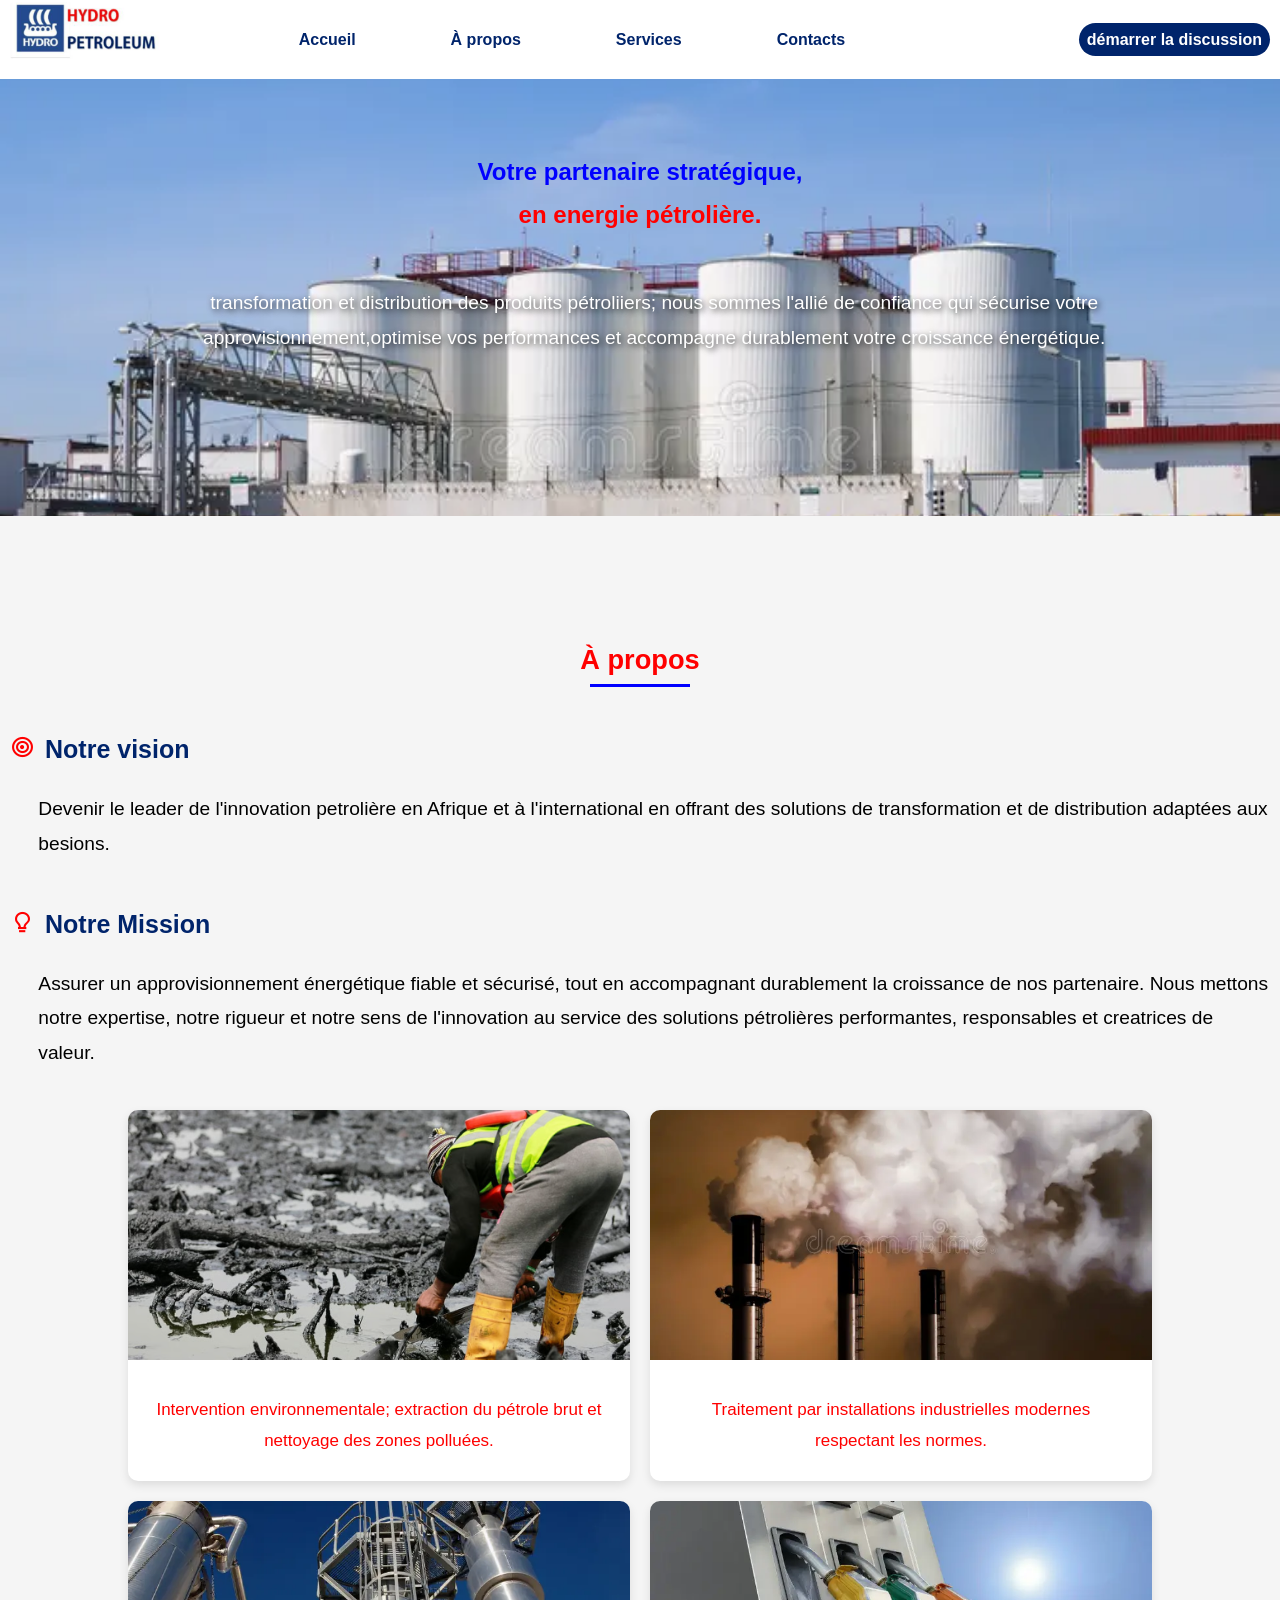
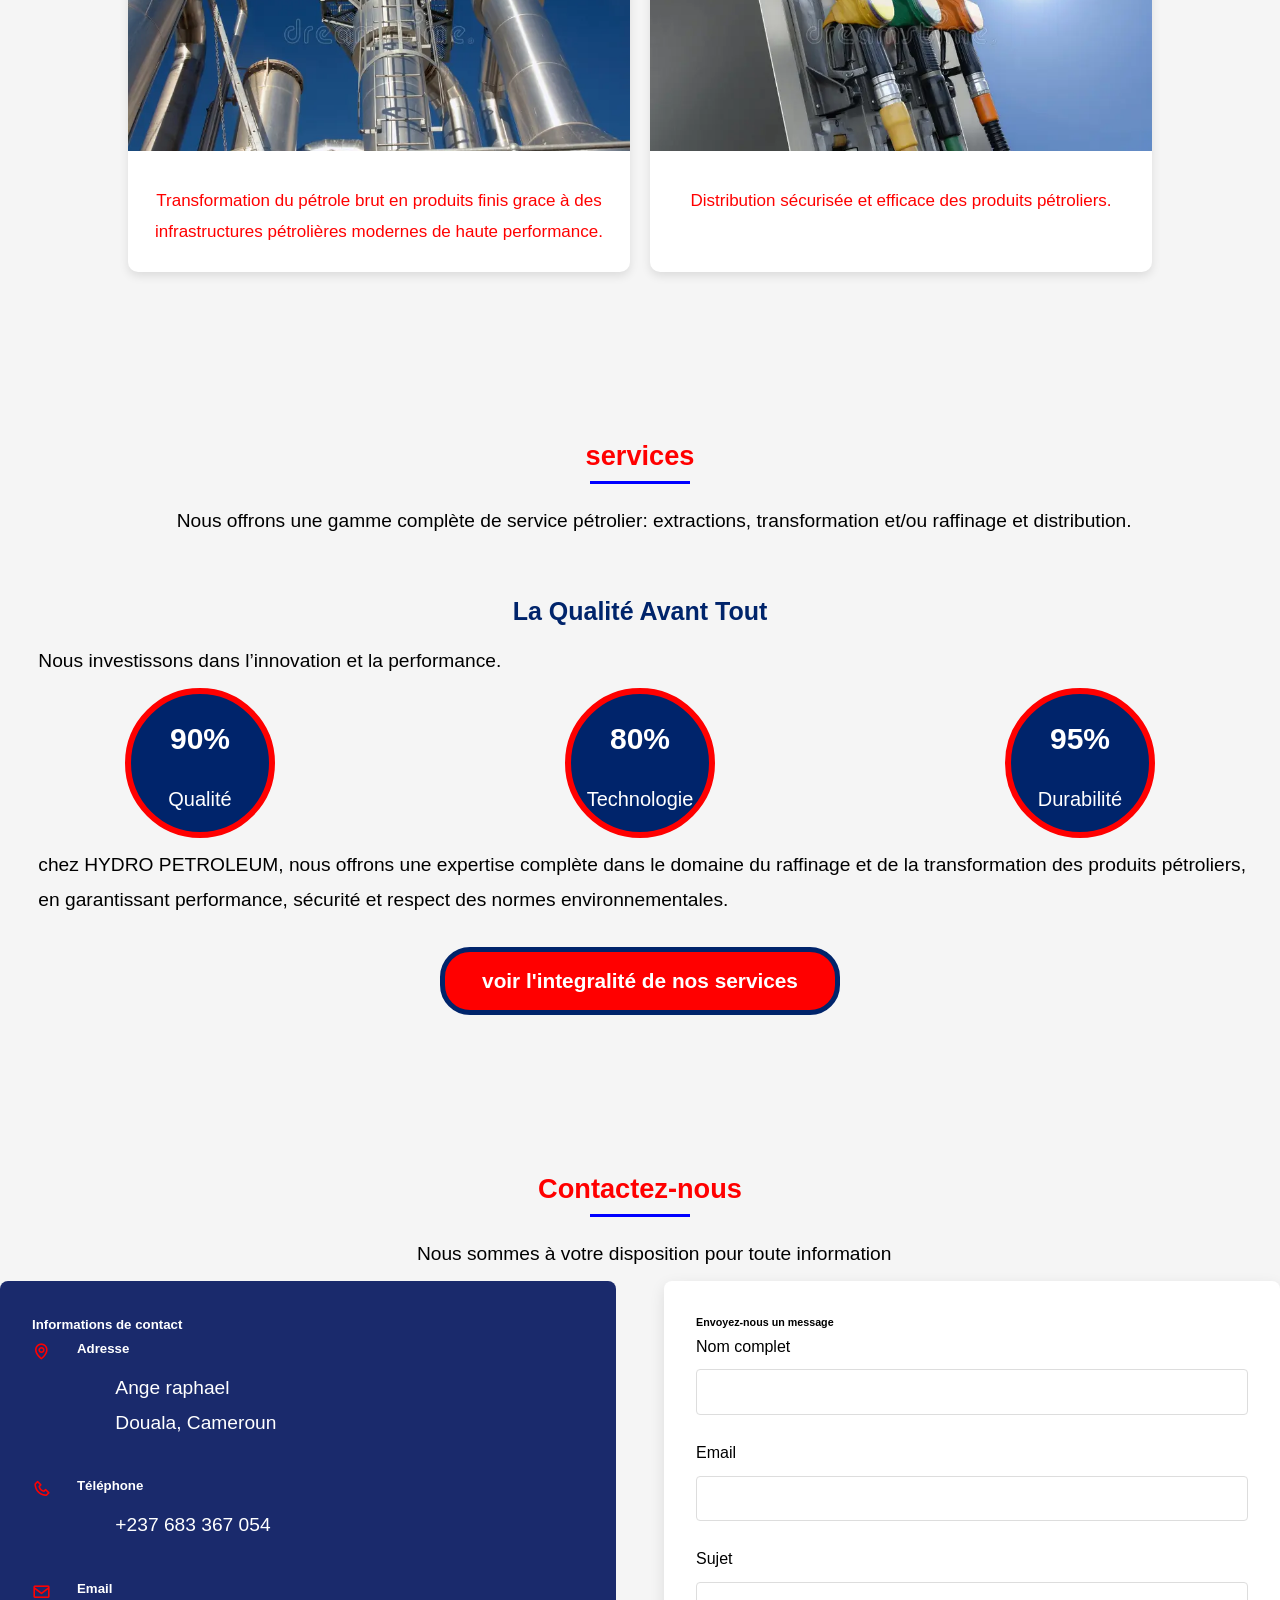
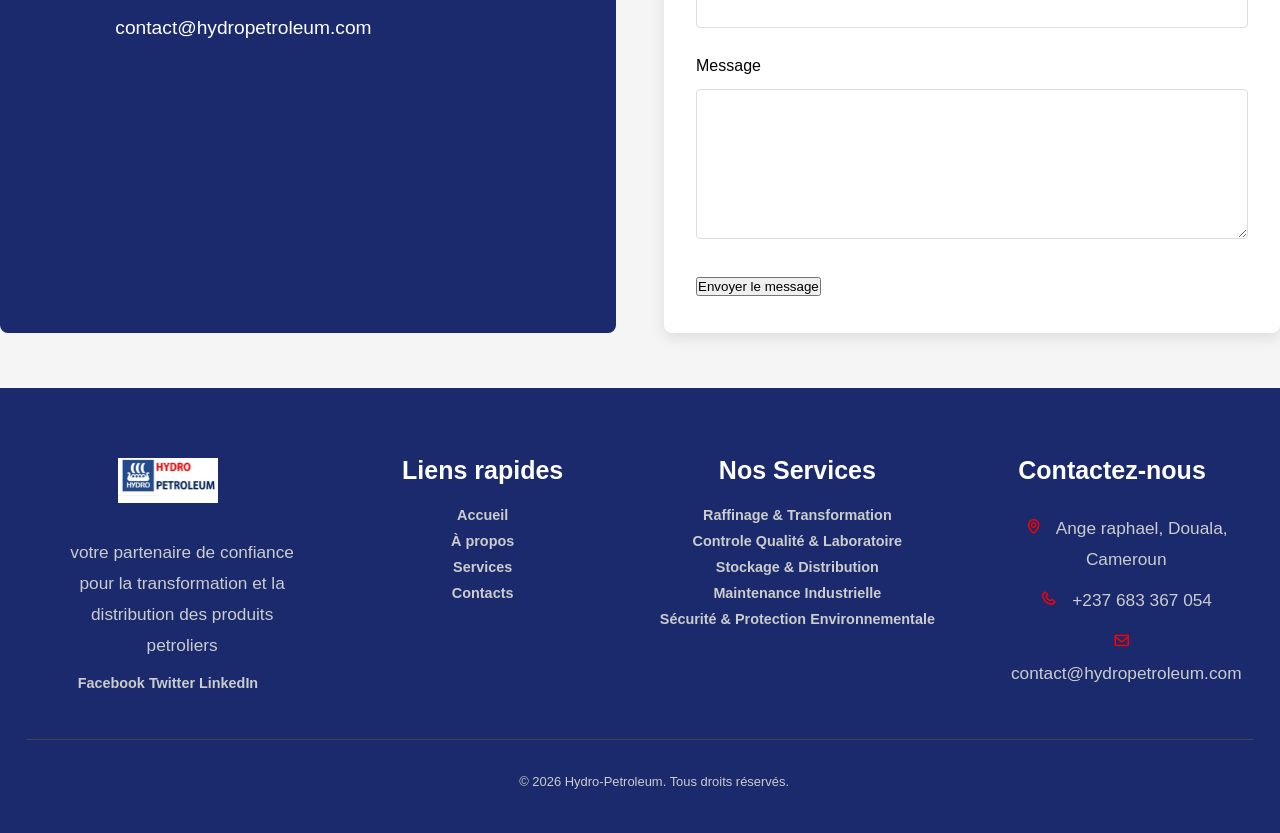
==== index.html @ 611895ab "first commit" ====
<!DOCTYPE html>
<html lang="fr">
<head>
    <link rel="stylesheet" href="style.css">
    <meta charset="UTF-8">
    <meta name="viewport" content="width=device-width, initial-scale=1.0">
    <title>Hydro-Petroleum</title>
    <link rel="stylesheet"
    href="https://cdn.jsdelivr.net/npm/boxicons@latest/css/boxicons.min.css">
</head>
<body>
    <header>
        <section class="en-tete">
            <di>
                <img class="logo" src="images/logo-HP.jpeg" alt="logo entreprise">
            </di>
            <nav>
                <li><a href="index.html">Accueil</a></li>
                <li><a href="#a-propos">À propos</a></li>
                <li><a href="#services">Services</a></li>
                <li><a href="#contacts">Contacts</a></li>
            </nav>
            <div>
                <a href="https://wa.me/237670559662?text=Bonjour%20Hydro-Pétroleum%20je%20voudrais%20avoir%20plus%20d'informations%20sur%20vos%20services" class="cta" >démarrer la discussion</a>
            </div>
        </section>
    </header>
    <main>
        <section class="hero">
                <h1>Votre partenaire stratégique, <br><span>en energie pétrolière.</span></h1>
                <p class="description">transformation et distribution des produits pétroliiers; nous sommes l'allié de confiance qui sécurise votre approvisionnement,optimise vos performances et accompagne durablement votre croissance énergétique.</p>
        </section>
        <section id="a-propos">
            <h2>À propos</h2>
            <div class="underline"></div>
            <h3><i class='bx bx-bullseye'></i>Notre vision</h3>
            <p>Devenir le leader de l'innovation petrolière en Afrique et à l'international en offrant des solutions de transformation et de distribution adaptées aux besions.</p>
            <h3><i class='bx bx-bulb' ></i>Notre Mission</h3>
            <p>Assurer un approvisionnement énergétique fiable et sécurisé, tout en accompagnant durablement la croissance de nos partenaire. Nous mettons notre expertise, notre rigueur et notre sens de l'innovation au service des solutions pétrolières performantes, responsables et creatrices de valeur. </p>
            <div class="creation">
                <div class="card">
                    <img src="images/rentepétrolière.avif" alt="extration">
                    <p>Intervention environnementale; extraction du pétrole brut et nettoyage des zones polluées.</p>
                </div>
                <div class="card">
                    <img src="images/cheminées-d-évacuation-des-fumées-d-usine-de-charbon-2167071.webp" alt="cheminé de traitement">
                    <p>Traitement par installations industrielles modernes respectant les normes.</p>
                </div>
                <div class="card">
                    <img src="images/tours-de-raffinerie-de-pétrole-27614112.webp" alt="tour raff">
                    <p>Transformation du pétrole brut en produits finis grace à des infrastructures pétrolières modernes de haute performance.</p>
                </div>
                <div class="card">
                    <img src="images/pompes-d-essence-3320904.webp" alt="image station service">
                    <p>Distribution sécurisée et efficace des produits pétroliers.</p>
                </div>
            </div>
        </section>
        <section id="services">
            <h2>services</h2>
            <div class="underline"></div>
            <p class="ecriture">Nous offrons une gamme complète de service pétrolier: extractions, transformation et/ou raffinage et distribution.</p>
            <div class="contenu-qualite">
                <h4>La Qualité Avant Tout</h4>
                <p>Nous investissons dans l’innovation et la performance.</p>
            </div>
            <div class="statistiques">
                <div class="cercle">
                    <div class="pourcentage">90%</div>
                    <p>Qualité</p>
                </div>
                <div class="cercle">
                    <div class="pourcentage">80%</div>
                    <p>Technologie</p>
                </div>
                <div class="cercle">
                    <div class="pourcentage">95%</div>
                    <p>Durabilité</p>
                </div>
            </div>
            <p>chez HYDRO PETROLEUM, nous offrons une expertise complète dans le domaine du raffinage et de la transformation des produits pétroliers, en garantissant performance, sécurité et respect des normes environnementales.</p>
            <a href="C:\Users\DELL\Documents\Documents\wel-corp\nos services\index.html" class="CTA">voir l'integralité de nos services</a>
        </section>
        <section id="contacts">
            <div class="container">
                <div class="section-title">
                    <h2>Contactez-nous</h2>
                    <div class="underline"></div>
                </div>
                <p class="ecriture">Nous sommes à votre disposition pour toute information</p>
            </div>
            <div class="contact-container">
                <div class="contact-info">
                    <h5>Informations de contact</h5>
                    <div class="contact-item">
                        <div class="contact-icon"><i class='bx bx-map'></i></div>
                    <div>
                        <h5>Adresse</h5>
                        <p>Ange raphael <br>Douala, Cameroun</p>
                    </div>
                </div>
                <div class="contact-item">
                    <div class="contact-icon"><i class='bx bx-phone'></i></div>
                    <div>
                        <h5>Téléphone</h5>
                        <p>+237 683 367 054</p>
                    </div>
                </div>
                <div class="contact-item">
                    <div class="contact-icon"><i class='bx bx-envelope'></i></div>
                    <div>
                        <h5>Email</h5>
                        <p>contact@hydropetroleum.com</p>
                    </div>
                </div>
            </div>
            <div class="contact-form">
                <h6>Envoyez-nous un message</h6>
                <form>
                    <div class="form-group">
                        <label for="name">Nom complet</label>
                        <input type="text" id="name" required>
                    </div>
                    <div class="form-group">
                        <label for="email">Email</label>
                        <input type="email" id="email" required>
                    </div>
                    <div class="form-group">
                        <label for="subject">Sujet</label>
                        <input type="text" id="subject" required>
                    </div>
                    <div class="form-group">
                        <label for="message">Message</label>
                        <textarea id="message" required></textarea>
                    </div>
                    <button type="submit" class="btn">Envoyer le message</button>
                </form>
            </div>
        </section>
    </main>
    <footer>
        <div class="footer-container">
            <div class="footer-col">
                <h3><img class="log" src="images/logo-HP.jpeg" alt="logo"></h3>
                <p>votre partenaire de confiance pour la transformation et la distribution des produits petroliers</p>
                <div class="social">
                    <a href="https://www.facebook.com/hydropetroleum" target="_blank">Facebook</a>
                    <a href="https://www.twitter.com/hydropetroleum" target="_blank">Twitter</a>
                    <a href="https://www.linkedin.com/company/hydropetroleum" target="_blank">LinkedIn</a>
                </div>
            </div>
            <div class="footer-col">
                <h3 class="bas-titre">Liens rapides</h3>
                <ul>
                    <li><a href="index.html">Accueil</a></li>
                    <li><a href="#a-propos">À propos</a></li>
                    <li><a href="C:\Users\DELL\Documents\Documents\wel-corp\nos services\index.html">Services</a></li>
                    <li><a href="#contacts">Contacts</a></li>
                </ul>
            </div>
            <div class="footer-col">
                <h3 class="bas-titre">Nos Services</h3>
                <ul>
                    <li><a href="C:\Users\DELL\Documents\Documents\wel-corp\nos services\index.html">Raffinage & Transformation</a></li>
                    <li><a href="C:\Users\DELL\Documents\Documents\wel-corp\nos services\index.html">Controle Qualité & Laboratoire</a></li>
                    <li><a href="C:\Users\DELL\Documents\Documents\wel-corp\nos services\index.html">Stockage & Distribution</a></li>
                    <li><a href="C:\Users\DELL\Documents\Documents\wel-corp\nos services\index.html">Maintenance Industrielle</a></li>
                    <li><a href="C:\Users\DELL\Documents\Documents\wel-corp\nos services\index.html">Sécurité & Protection Environnementale</a></li>
                </ul>
            </div>
            <div class="footer-col">
                <h3 class="bas-titre">Contactez-nous</h3>
                <p><i class='bx bx-map'></i> Ange raphael, Douala, Cameroun</p>
                <p><i class='bx bx-phone'></i> +237 683 367 054</p>
                <p><i class='bx bx-envelope'></i> contact@hydropetroleum.com</p>
            </div>
        </div>
        <div class="footer-bottom"></div>
        <p class="foot">&copy; 2026 Hydro-Petroleum. Tous droits réservés.</p>
    </footer>
    <script>
// Menu mobile//
document.querySelector('.menu-toggle').addEventListener('click', function() {
    document.querySelector('.nav-links').classList.toggle('active');
});

// Navigation fluide//
document.querySelectorAll('a[href^="#"]').forEach(anchor => {
    anchor.addEventListener('click', function(e) {
        e.preventDefault();
        const targetId = this.getAttribute('href');
        if(targetId === '#') return;
        const targetElement = document.querySelector(targetId);
        if(targetElement) {
            window.scrollTo({
                top: targetElement.offsetTop - 80,
                behavior: 'smooth'
            });
            // Fermer le menu mobile après clic//
            document.querySelector('.nav-links').classList.remove('active');
        }
    });
});

// Changement d'onglet actif au scroll//
window.addEventListener('scroll', function() {
    const sections = document.querySelectorAll('section');
    const navLinks = document.querySelectorAll('.nav-links a');
    let current = '';
    sections.forEach(section => {
        const sectionTop = section.offsetTop;
        const sectionHeight = section.clientHeight;
        if(pageYOffset >= (sectionTop - 100)) {
            current = section.getAttribute('id');
        }
    });
    navLinks.forEach(link => {
        link.classList.remove('active');
        if(link.getAttribute('href') === '#' + current) {
            link.classList.add('active');
        }
    });
});
    </script>
</body>
</html>
---- style.css ----
*{
    margin: 0;
    padding: 0;
    box-sizing: border-box;
}

body {
    font-family: 'Poppins', sans-serif;
    background-color: #f5f5f5;
    line-height: 1.8;
}


/*css sur le header*/

header {
    background-color: #fff;
    position: fixed;
    top: 0;
    width: 100%;
}

.logo {
    width: 150px;
    height: auto;
    border-radius: 5%;
    margin-left: 10px;
}

.en-tete {
    display: flex;
    flex-direction: row;
    align-items: center;
    justify-content: space-between;
    margin-top: 2px;
}

nav {
    display: flex;
    justify-content: space-between;
    align-items: center;
    padding: 10px;
    gap: 90px;
}

nav a {
    text-decoration: none;
    color:#00246B;
    font-weight: bold;
}

nav a:hover {
    color: red;
}

nav li {
    list-style: none;
    margin-left: 5px;
}

.cta {
    text-decoration: none;
    color: #fff;
    background-color:#00246B;
    padding: 8px;
    margin: 10px;
    border-radius: 25px;
    font-weight: bold;
    margin-left: 100px;
    transition: 0.2ms;
}

.cta:hover {
    background-color: red;
}

/*css sur la section hero*/

.hero{
    background-image: url(images/réservoirs-de-blanc-pour-l-essence-et-le-pétrole-37155363.webp);
    padding: 150px;
    text-align: center;
    background-size: cover;
    background-repeat: no-repeat;
}

h1{
    color:blue;
    font-weight: bold;
}

span{
    color:red;
}

.description{
    color:white;
    padding-top: 40px;
    font-size: 1.2em;
    text-shadow: 2px 2px 6px rgba(0,0,0,0.8);
}

/*css sur le section a-propos*/

h2{
    font-size: 1.7em;
    color: red;
    font-weight: bold;
    text-align: center;
    padding-top: 120px;
}

.underline{
    background-color: blue;
    width: 100px;
    height: 3px;
    margin: 0 auto;
}

h3{
    font-size: 25px;
    margin-top: 30px;
    color:#00246B;
    padding: 10px;
}

i{
    color: red;
    margin-right: 10px;
}

p{
    font-size:1.2em;
    margin: 10px;
    padding-left: 0.75cm;
}

.creation{
    display: grid;
    grid-template-columns:repeat(2, 1fr);
    gap: 20px;
    width: 80%;
    margin: 40px auto;
}

.card{
    background: #fff;
    border-radius: 10px;
    overflow: hidden;
    box-shadow: 0 4px 10px rgba(0,0,0,0.1);
    text-align: center;
    transition: transform 0.3 ease;
}

.card img{
    width: 100%;
    aspect-ratio: 1/1;
    height: 250px;
    object-fit: cover;
}

.card p{
    padding: 15px;
    font-size: 17px;
    color:red;
    text-align: center;
}

/*css sur services*/


.statistiques{
    display: flex;
    gap:40px;
    justify-content: space-around;
    align-items: center;
}

.cercle{
    width: 150px;
    height: 150px;
    border-radius: 50%;
    border: 6px solid red;
    background-color: #00246B;
    display: flex;
    flex-direction: column;
    align-items: center;
    justify-content: center;
    color: white;
}

.pourcentage{
    font-size: 30px;
    font-weight: bold;
    margin-top: 3px;
    padding-top: 15px;
}

.cercle p{
    font-size: 20px;
    color: white;
    padding: 5px;
}

h4{
    color: #00246B;
    font-size: 25px;
    font-weight: bold;
    text-align: center;
    margin-top: 50px;
}

.ecriture{
    text-align: center;
    font-size: 1.2em;
    margin-top: 20px;
}

.CTA{
    display: flex;
    justify-content: center;
    align-items: center;
    width: 400px;
    margin: 30px auto;
    padding: 10px;
    background-color: red;
    border: 5px solid #00246B;
    color: white;
    text-decoration: none;
    font-weight: bold;
    border-radius: 30px;
    font-size: 1.3em;
    transition: 0.3s;
}

.CTA:hover{
    background-color: #00246B;
    border: 5px solid red;
}

/*css sur les contacts*/

.contact-container {
    display: grid;
    grid-template-columns: repeat(auto-fit, minmax(300px, 1fr));
    gap: 3rem;
}


.contact-info {
    background: #1a2a6c;
    color: white;
    padding: 2rem;
    border-radius: 8px;
}


.contact-info h3 {
    margin-bottom: 1.5rem;
    font-size: 1.5rem;
}


.contact-item {
    display: flex;
    margin-bottom: 1.5rem;
}


.contact-icon {
    margin-right: 1rem;
    font-size: 1.2rem;
}


.contact-form {
    background: white;
    padding: 2rem;
    border-radius: 8px;
    box-shadow: 0 5px 15px rgba(0, 0, 0, 0.1);
}


.form-group {
    margin-bottom: 1.5rem;
}


.form-group label {
    display: block;
    margin-bottom: 0.5rem;
    font-weight: 500;
}


.form-group input,
.form-group textarea {
    width: 100%;
    padding: 0.8rem;
    border: 1px solid #ddd;
    border-radius: 4px;
    font-size: 1rem;
}


.form-group textarea {
    height: 150px;
    resize: vertical;
}

/*css sur le pied de page*/

footer {
    margin-top: 55px;
    background: #1a2a6c;
    color: #ccc;
    padding: 30px 2%;
    font-family: poppins, sans-serif;
    font-size:0.9em;
}

.footer-container {
    display: grid;
    grid-template-columns: repeat(4, 1fr);
    gap: 30px;
}

.log{
    width: 100px;
}

.footer-container{
    text-align: center;
}

.footer-col ul{
    list-style: none;
}

footer a {
    text-decoration: none;
    color: #ccc;
    font-weight: bold;
}

footer a:hover{
    color: red;
}

.bas-titre{
    color: white;
    font-size: 25px;
    font-weight: bold;
    text-align: center;
    margin-top: 20px;
}

.footer-bottom{
    border-top: 1px solid #444;
    margin-top: 40px;
    padding-top: 20px;
    display: flex;
    justify-content:space-between;
    flex-wrap: wrap;
}

.foot{
    color: #ccc;
    font-size: 0.9em;
    text-align: center;
    margin-top: 10px;
}
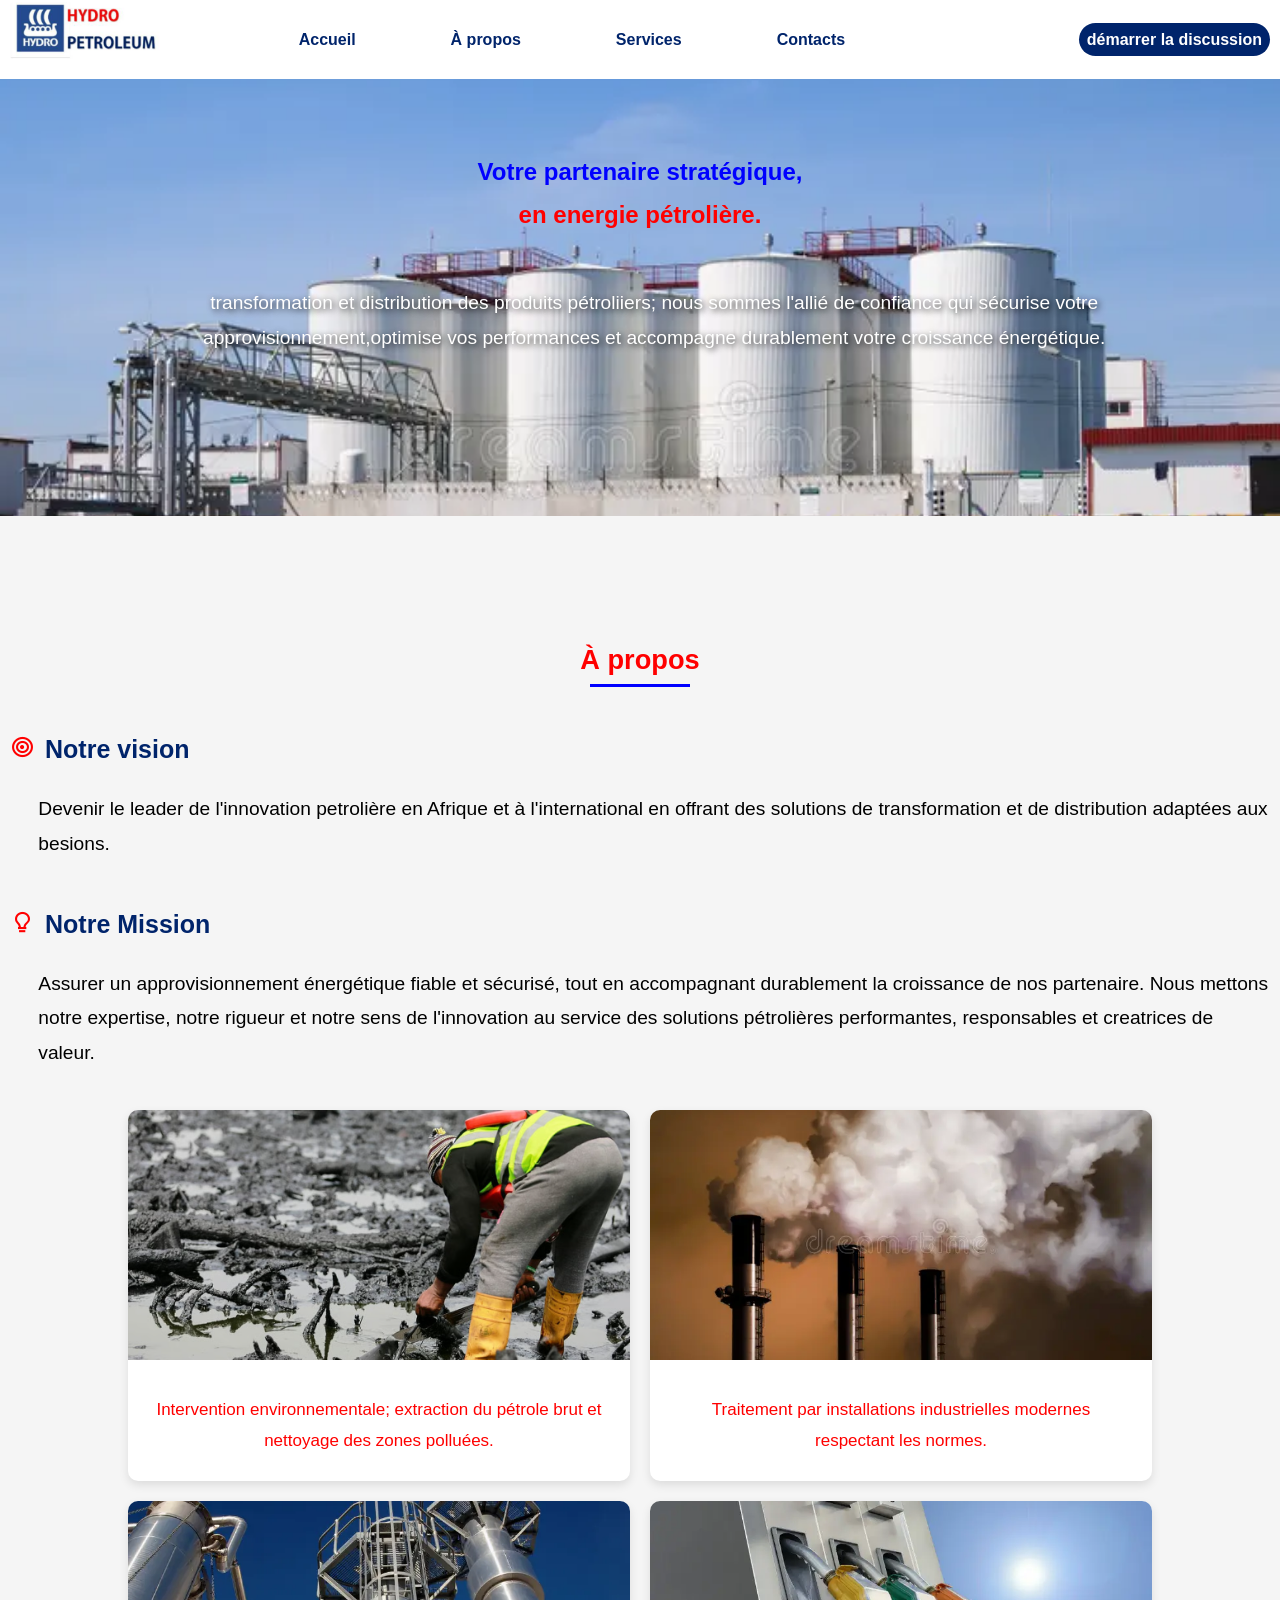
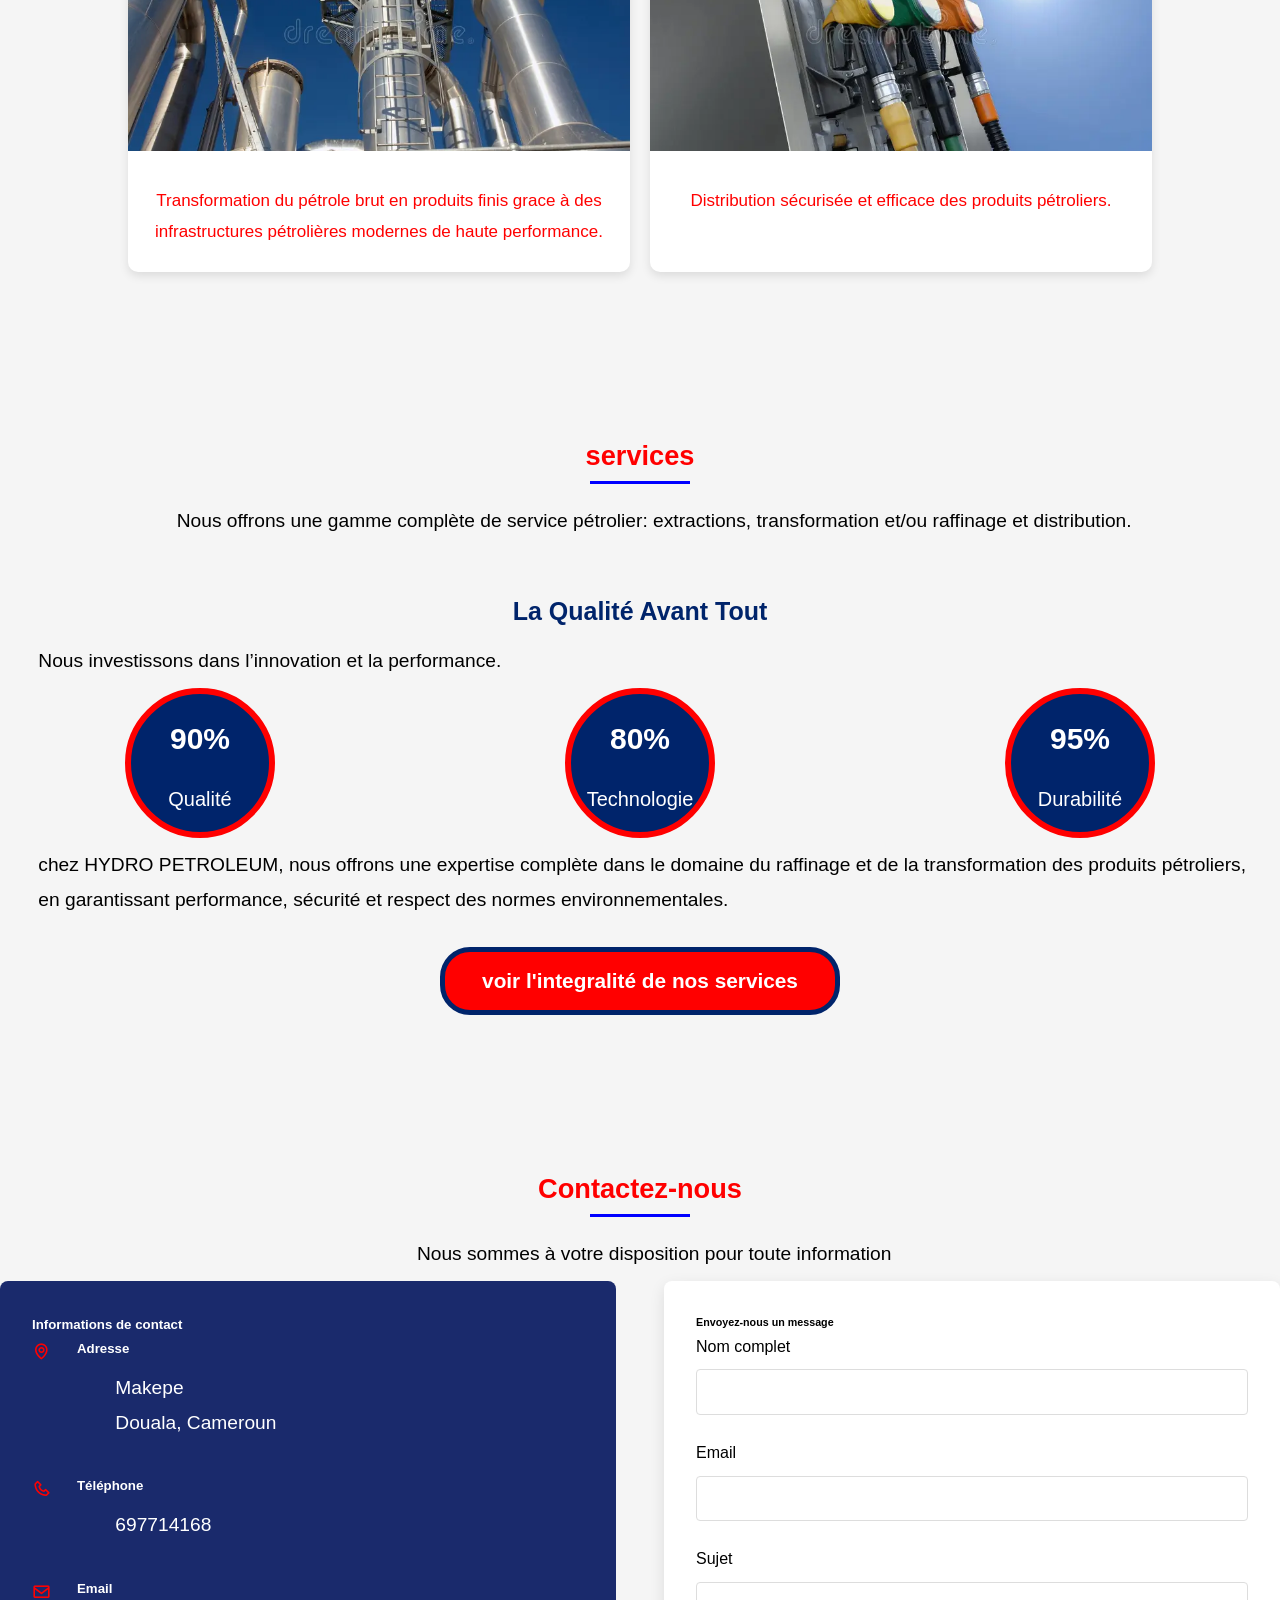
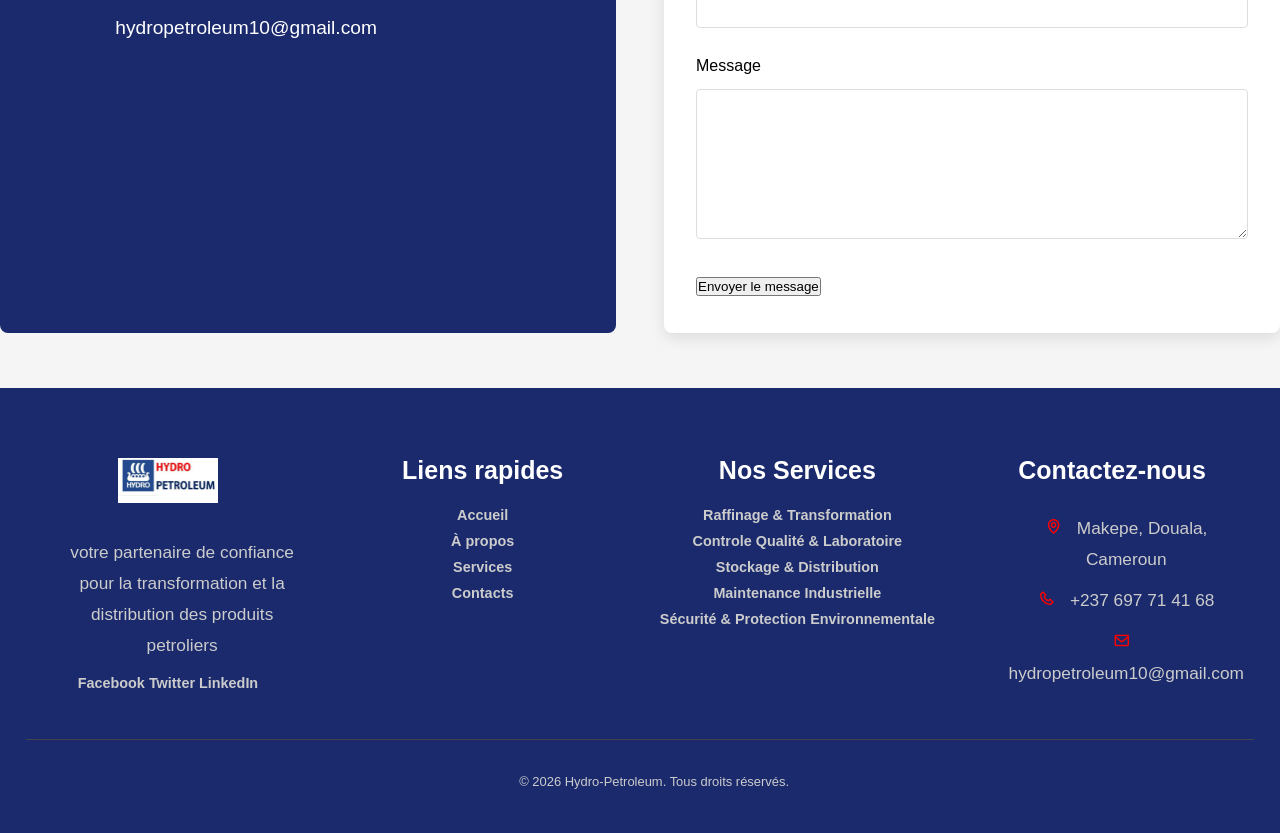
==== commit cedc500c: "modification sur index .html et nos-services" ====
--- a/index.html
+++ b/index.html
@@ -17,11 +17,11 @@
             <nav>
                 <li><a href="index.html">Accueil</a></li>
                 <li><a href="#a-propos">À propos</a></li>
-                <li><a href="#services">Services</a></li>
+                <li><a href="/nos-service/index.html">Services</a></li>
                 <li><a href="#contacts">Contacts</a></li>
             </nav>
             <div>
-                <a href="https://wa.me/237670559662?text=Bonjour%20Hydro-Pétroleum%20je%20voudrais%20avoir%20plus%20d'informations%20sur%20vos%20services" class="cta" >démarrer la discussion</a>
+                <a href="https://wa.me/237697714168?text=Bonjour%20Hydro-Pétroleum%20je%20voudrais%20avoir%20plus%20d'informations%20sur%20vos%20services" class="cta" >démarrer la discussion</a>
             </div>
         </section>
     </header>
@@ -79,7 +79,7 @@
                 </div>
             </div>
             <p>chez HYDRO PETROLEUM, nous offrons une expertise complète dans le domaine du raffinage et de la transformation des produits pétroliers, en garantissant performance, sécurité et respect des normes environnementales.</p>
-            <a href="C:\Users\DELL\Documents\Documents\wel-corp\nos services\index.html" class="CTA">voir l'integralité de nos services</a>
+            <a href="/nos-service/index.html" class="CTA">voir l'integralité de nos services</a>
         </section>
         <section id="contacts">
             <div class="container">
@@ -96,21 +96,21 @@
                         <div class="contact-icon"><i class='bx bx-map'></i></div>
                     <div>
                         <h5>Adresse</h5>
-                        <p>Ange raphael <br>Douala, Cameroun</p>
+                        <p>Makepe <br>Douala, Cameroun</p>
                     </div>
                 </div>
                 <div class="contact-item">
                     <div class="contact-icon"><i class='bx bx-phone'></i></div>
                     <div>
                         <h5>Téléphone</h5>
-                        <p>+237 683 367 054</p>
+                        <p>697714168</p>
                     </div>
                 </div>
                 <div class="contact-item">
                     <div class="contact-icon"><i class='bx bx-envelope'></i></div>
                     <div>
                         <h5>Email</h5>
-                        <p>contact@hydropetroleum.com</p>
+                        <p>hydropetroleum10@gmail.com</p>
                     </div>
                 </div>
             </div>
@@ -144,9 +144,9 @@
                 <h3><img class="log" src="images/logo-HP.jpeg" alt="logo"></h3>
                 <p>votre partenaire de confiance pour la transformation et la distribution des produits petroliers</p>
                 <div class="social">
-                    <a href="https://www.facebook.com/hydropetroleum" target="_blank">Facebook</a>
-                    <a href="https://www.twitter.com/hydropetroleum" target="_blank">Twitter</a>
-                    <a href="https://www.linkedin.com/company/hydropetroleum" target="_blank">LinkedIn</a>
+                    <a href="#" target="_blank">Facebook</a>
+                    <a href="#" target="_blank">Twitter</a>
+                    <a href="#" target="_blank">LinkedIn</a>
                 </div>
             </div>
             <div class="footer-col">
@@ -154,25 +154,25 @@
                 <ul>
                     <li><a href="index.html">Accueil</a></li>
                     <li><a href="#a-propos">À propos</a></li>
-                    <li><a href="C:\Users\DELL\Documents\Documents\wel-corp\nos services\index.html">Services</a></li>
+                    <li><a href="#services">Services</a></li>
                     <li><a href="#contacts">Contacts</a></li>
                 </ul>
             </div>
             <div class="footer-col">
                 <h3 class="bas-titre">Nos Services</h3>
                 <ul>
-                    <li><a href="C:\Users\DELL\Documents\Documents\wel-corp\nos services\index.html">Raffinage & Transformation</a></li>
-                    <li><a href="C:\Users\DELL\Documents\Documents\wel-corp\nos services\index.html">Controle Qualité & Laboratoire</a></li>
-                    <li><a href="C:\Users\DELL\Documents\Documents\wel-corp\nos services\index.html">Stockage & Distribution</a></li>
-                    <li><a href="C:\Users\DELL\Documents\Documents\wel-corp\nos services\index.html">Maintenance Industrielle</a></li>
-                    <li><a href="C:\Users\DELL\Documents\Documents\wel-corp\nos services\index.html">Sécurité & Protection Environnementale</a></li>
+                    <li><a href="/nos-service/index.html">Raffinage & Transformation</a></li>
+                    <li><a href="/nos-service/index.html">Controle Qualité & Laboratoire</a></li>
+                    <li><a href="/nos-service/index.html">Stockage & Distribution</a></li>
+                    <li><a href="/nos-service/index.html">Maintenance Industrielle</a></li>
+                    <li><a href="/nos-service/index.html#Sécurité">Sécurité & Protection Environnementale</a></li>
                 </ul>
             </div>
             <div class="footer-col">
                 <h3 class="bas-titre">Contactez-nous</h3>
-                <p><i class='bx bx-map'></i> Ange raphael, Douala, Cameroun</p>
-                <p><i class='bx bx-phone'></i> +237 683 367 054</p>
-                <p><i class='bx bx-envelope'></i> contact@hydropetroleum.com</p>
+                <p><i class='bx bx-map'></i> Makepe, Douala, Cameroun</p>
+                <p><i class='bx bx-phone'></i> +237 697 71 41 68</p>
+                <p><i class='bx bx-envelope'></i>hydropetroleum10@gmail.com</p>
             </div>
         </div>
         <div class="footer-bottom"></div>
--- a/style.css
+++ b/style.css
@@ -369,4 +369,42 @@
     font-size: 0.9em;
     text-align: center;
     margin-top: 10px;
+}
+
+/*responsive*/
+
+@media (max-width: 800px) {
+    .en-tete {
+        flex-direction: column;
+    }
+
+    nav{
+        flex-direction: auto;
+        gap: 20px;
+    }
+
+    .hero {
+        padding: 100px 20px;
+    }
+
+    h1{
+        padding-top: 100px;
+    }
+
+    .creation {
+        grid-template-columns: 1fr;
+    }
+
+    .statistiques {
+        flex-direction: column;
+        gap: 30px;
+    }
+
+    .contact-container {
+        grid-template-columns: 1fr;
+    }
+
+    .footer-container {
+        grid-template-columns: 1fr;
+    }
 }
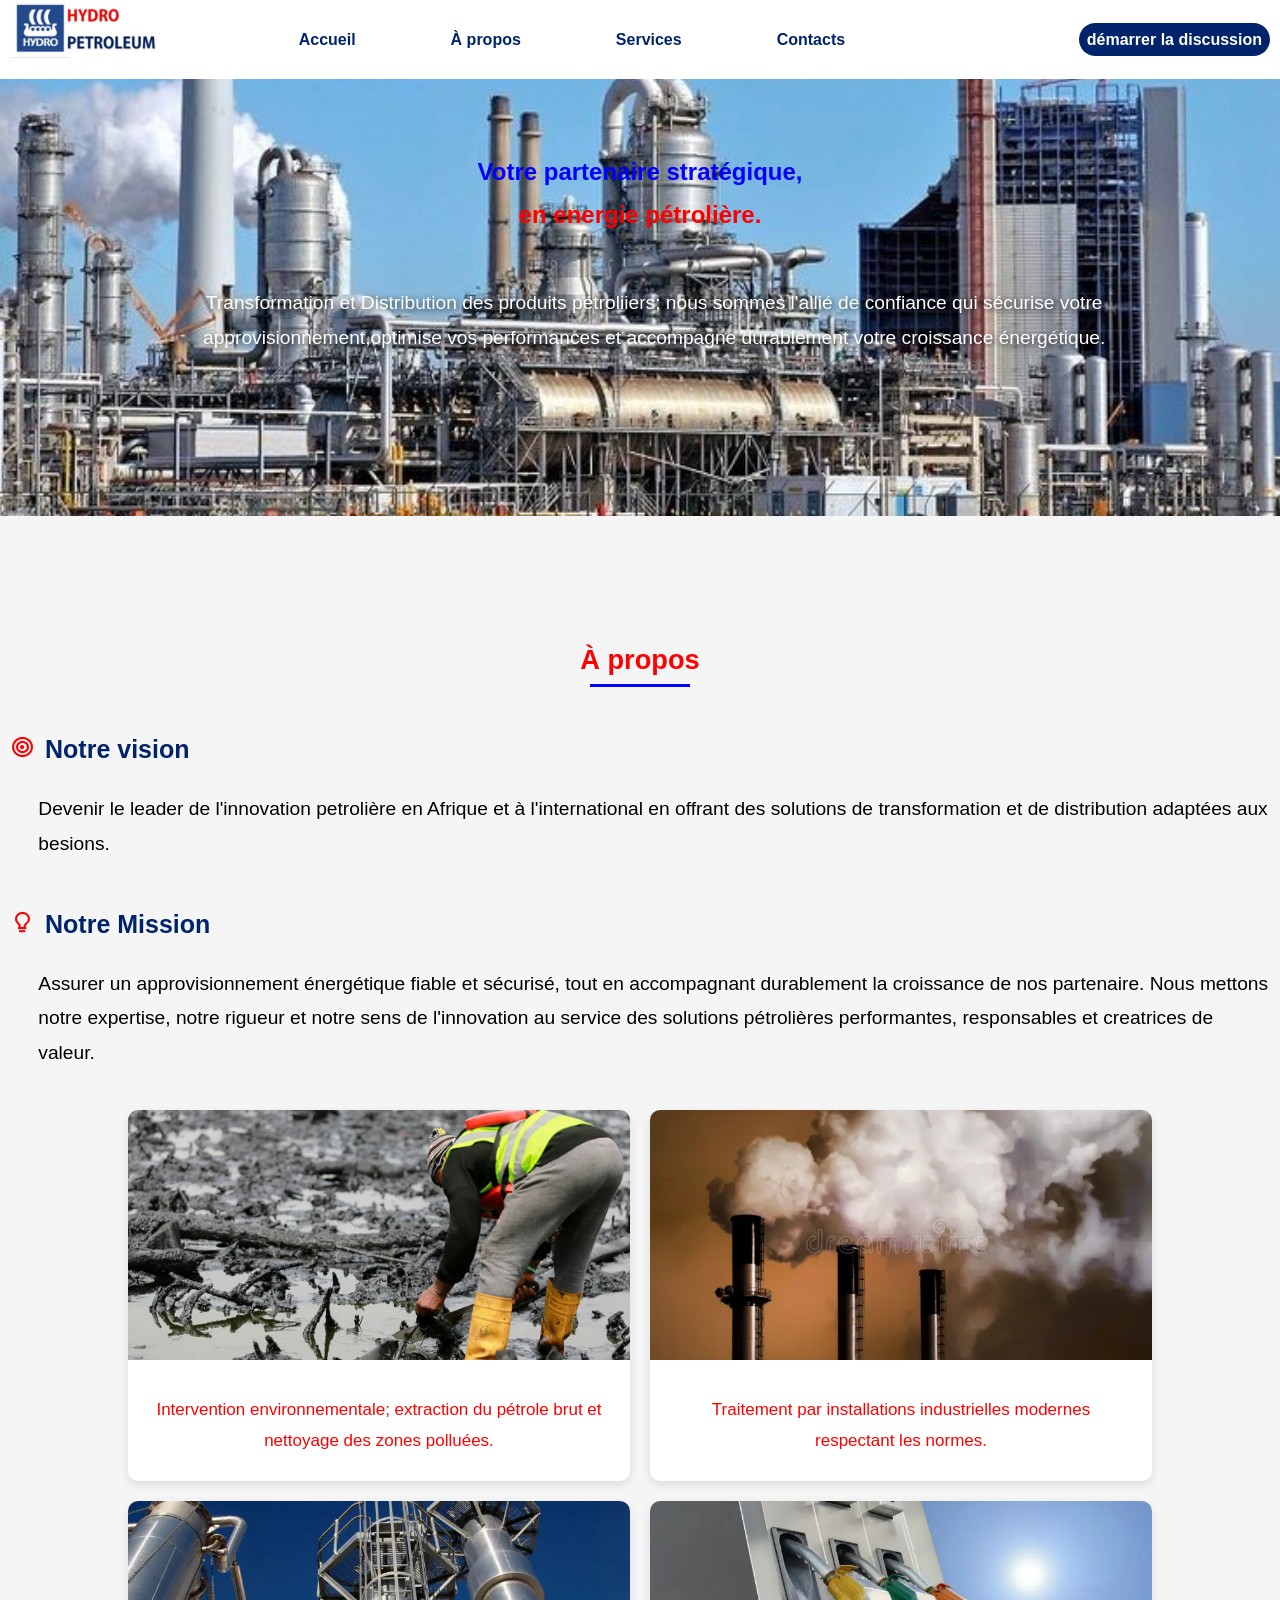
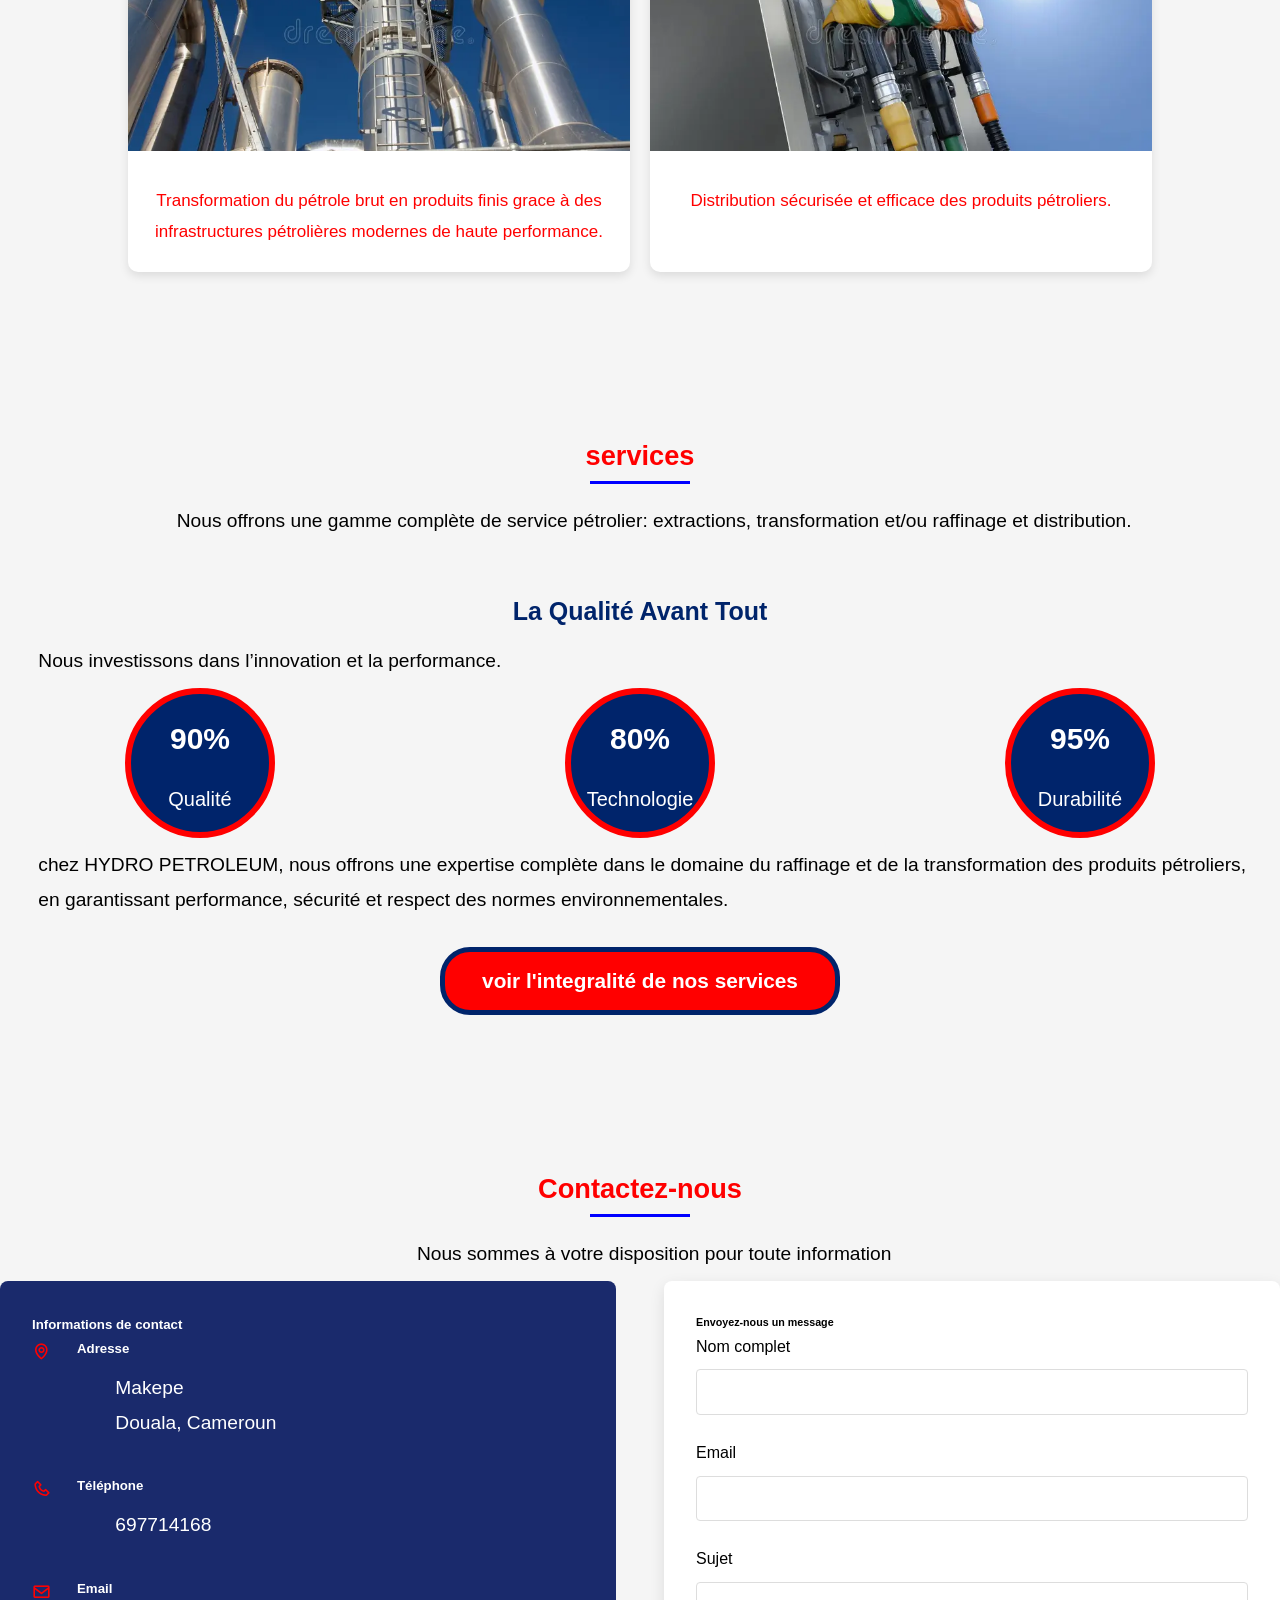
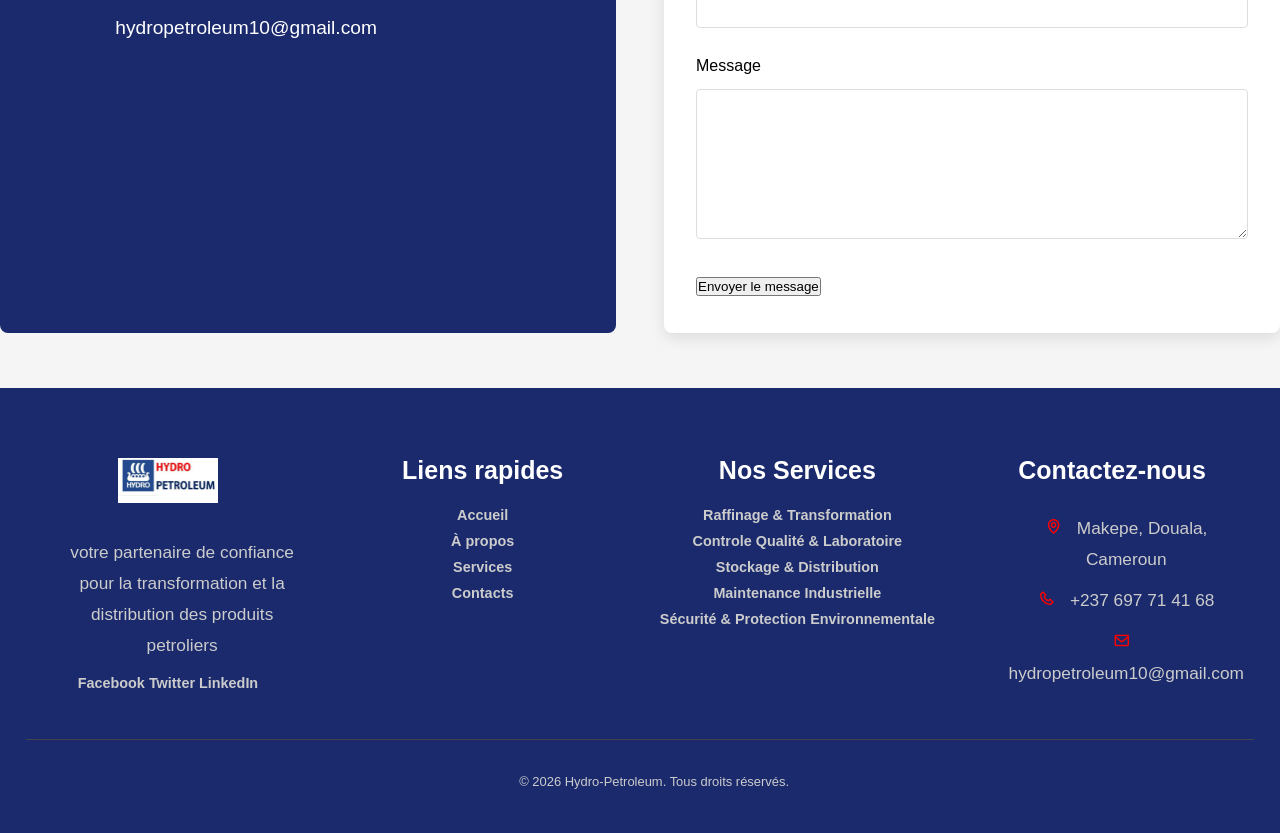
==== commit 32d0e4fa: "changement de l'image sur la section hero et ajout d'une image utilisateur" ====
--- a/index.html
+++ b/index.html
@@ -28,7 +28,7 @@
     <main>
         <section class="hero">
                 <h1>Votre partenaire stratégique, <br><span>en energie pétrolière.</span></h1>
-                <p class="description">transformation et distribution des produits pétroliiers; nous sommes l'allié de confiance qui sécurise votre approvisionnement,optimise vos performances et accompagne durablement votre croissance énergétique.</p>
+                <p class="description">Transformation et Distribution des produits pétroliiers; nous sommes l'allié de confiance qui sécurise votre approvisionnement,optimise vos performances et accompagne durablement votre croissance énergétique.</p>
         </section>
         <section id="a-propos">
             <h2>À propos</h2>
--- a/style.css
+++ b/style.css
@@ -77,7 +77,7 @@
 /*css sur la section hero*/
 
 .hero{
-    background-image: url(images/réservoirs-de-blanc-pour-l-essence-et-le-pétrole-37155363.webp);
+    background-image: url(images/utilisation\ .jpeg);
     padding: 150px;
     text-align: center;
     background-size: cover;
